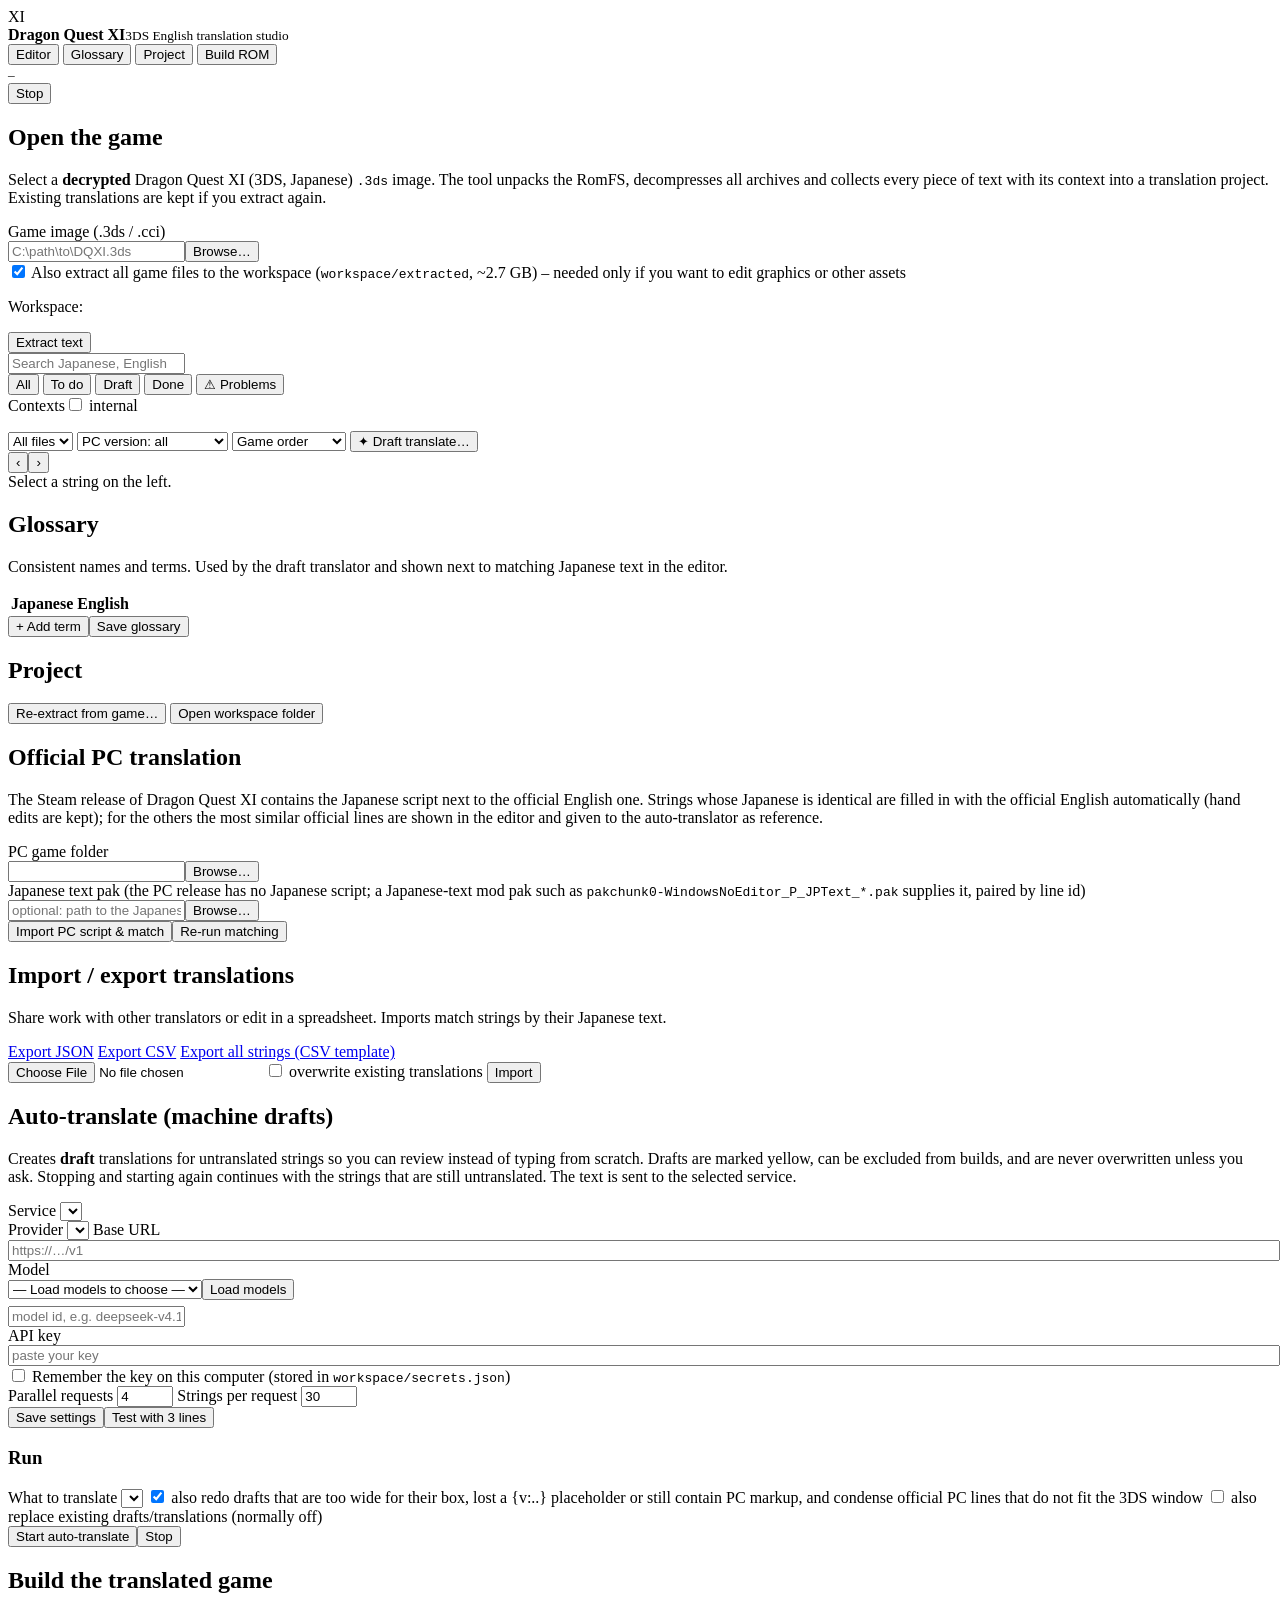
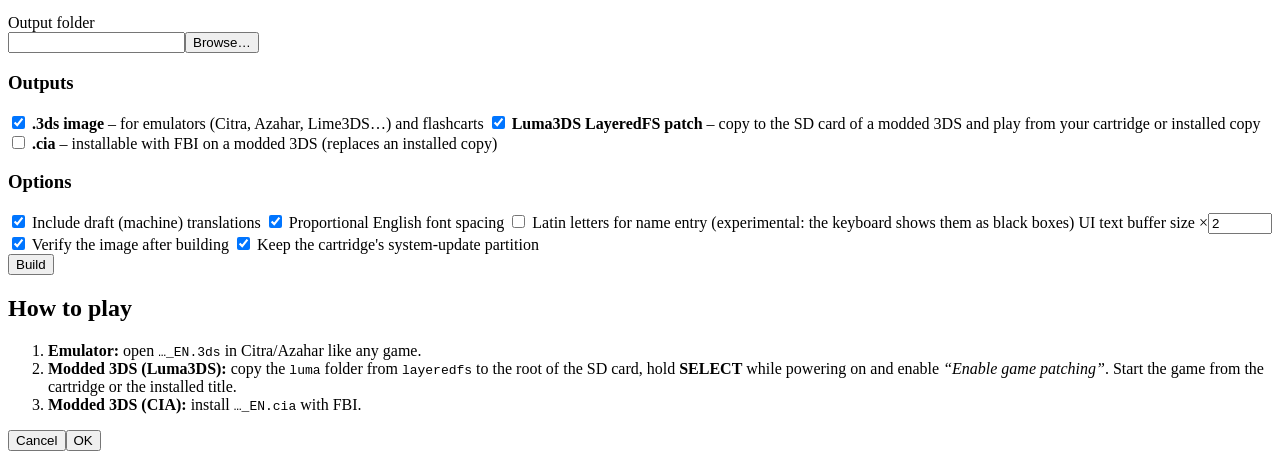
==== dq11tool/web/index.html @ 275b4253 "Initial commit: DQ XI 3DS translation tool" ====
<!doctype html>
<html lang="en">
<head>
<meta charset="utf-8">
<meta name="viewport" content="width=device-width, initial-scale=1">
<title>DQXI 3DS Translator</title>
<link rel="stylesheet" href="/static/style.css">
</head>
<body>
<header class="topbar">
  <div class="brand"><span class="logo">XI</span><div><b>Dragon Quest XI</b><small>3DS English translation studio</small></div></div>
  <nav id="nav">
    <button data-view="editor" class="active">Editor</button>
    <button data-view="glossary">Glossary</button>
    <button data-view="project">Project</button>
    <button data-view="build" class="accent">Build ROM</button>
  </nav>
  <div class="overall" title="Translated strings (excluding internal categories)">
    <div class="bar"><span id="overall-done"></span><span id="overall-draft"></span></div>
    <small id="overall-text">–</small>
  </div>
</header>

<div id="jobbar" class="jobbar hidden">
  <div class="jobinfo"><b id="job-name"></b> <span id="job-phase"></span></div>
  <div class="bar"><span id="job-progress"></span></div>
  <small id="job-count"></small>
  <button id="job-stop" class="hidden">Stop</button>
</div>

<!-- ============================== SETUP ============================== -->
<main id="view-setup" class="view hidden">
  <section class="card setup">
    <h1>Open the game</h1>
    <p>Select a <b>decrypted</b> Dragon Quest XI (3DS, Japanese) <code>.3ds</code> image. The tool unpacks the RomFS,
       decompresses all archives and collects every piece of text with its context into a translation project.
       Existing translations are kept if you extract again.</p>
    <label class="field">Game image (.3ds / .cci)
      <div class="row"><input id="rom-path" type="text" placeholder="C:\path\to\DQXI.3ds"><button id="rom-browse">Browse…</button></div>
    </label>
    <label class="check"><input id="dump-files" type="checkbox" checked> Also extract all game files to the workspace
      (<code>workspace/extracted</code>, ~2.7 GB) – needed only if you want to edit graphics or other assets</label>
    <p class="muted">Workspace: <code id="workdir"></code></p>
    <div class="row"><button id="extract-btn" class="primary">Extract text</button><span id="setup-msg" class="msg"></span></div>
  </section>
</main>

<!-- ============================== EDITOR ============================== -->
<main id="view-editor" class="view editor hidden">
  <aside class="sidebar">
    <input id="search" type="search" placeholder="Search Japanese, English, notes…">
    <div class="seg" id="status-filter">
      <button data-status="all" class="active">All</button>
      <button data-status="todo">To do</button>
      <button data-status="draft">Draft</button>
      <button data-status="translated">Done</button>
      <button data-status="problems" title="Translations that do not fit their window, lost a {v:..} placeholder, still contain PC markup or use characters missing from the game font">⚠ Problems</button>
    </div>
    <div class="cat-head"><span>Contexts</span><label class="mini"><input type="checkbox" id="show-hidden"> internal</label></div>
    <ul id="categories" class="categories"></ul>
  </aside>

  <section class="list">
    <div class="toolbar">
      <span id="list-count" class="muted"></span>
      <select id="file-filter" title="Limit to one game file"><option value="">All files</option></select>
      <select id="pc-filter" title="Match with the official PC (Steam) translation"><option value="">PC version: all</option><option value="official">Official PC text used</option><option value="similar">Similar PC line exists</option><option value="none">Nothing similar on PC</option></select>
      <select id="sort"><option value="">Game order</option><option value="length">Longest first</option><option value="recent">Recently edited</option></select>
      <span class="spacer"></span>
      <button id="mt-view" title="Create draft translations for the untranslated strings of the current context">✦ Draft translate…</button>
      <div class="pager"><button id="prev-page">‹</button><span id="page-info"></span><button id="next-page">›</button></div>
    </div>
    <div id="rows" class="rows"></div>
  </section>

  <section class="detail" id="detail">
    <div class="empty muted">Select a string on the left.</div>
  </section>
</main>

<!-- ============================== GLOSSARY ============================== -->
<main id="view-glossary" class="view hidden">
  <section class="card wide">
    <h1>Glossary</h1>
    <p class="muted">Consistent names and terms. Used by the draft translator and shown next to matching Japanese text in the editor.</p>
    <table class="gloss"><thead><tr><th>Japanese</th><th>English</th><th></th></tr></thead><tbody id="gloss-body"></tbody></table>
    <div class="row"><button id="gloss-add">+ Add term</button><button id="gloss-save" class="primary">Save glossary</button><span id="gloss-msg" class="msg"></span></div>
  </section>
</main>

<!-- ============================== PROJECT ============================== -->
<main id="view-project" class="view hidden">
  <section class="card wide">
    <h1>Project</h1>
    <dl id="project-info" class="info"></dl>
    <div class="row">
      <button id="reextract">Re-extract from game…</button>
      <button id="open-workdir">Open workspace folder</button>
    </div>
  </section>
  <section class="card wide" id="pc-card">
    <h2>Official PC translation</h2>
    <p class="muted">The Steam release of Dragon Quest XI contains the Japanese script next to the official English one.
      Strings whose Japanese is identical are filled in with the official English automatically (hand edits are kept);
      for the others the most similar official lines are shown in the editor and given to the auto-translator as reference.</p>
    <label class="field">PC game folder <div class="row"><input id="pc-path" type="text" style="flex:1"><button id="pc-browse">Browse…</button></div></label>
    <label class="field">Japanese text pak <span class="muted">(the PC release has no Japanese script; a Japanese-text mod pak such as <code>pakchunk0-WindowsNoEditor_P_JPText_*.pak</code> supplies it, paired by line id)</span>
      <div class="row"><input id="pc-jp" type="text" style="flex:1" placeholder="optional: path to the Japanese text .pak"><button id="pc-jp-browse">Browse…</button></div></label>
    <div class="row"><button id="pc-import" class="primary">Import PC script &amp; match</button><button id="pc-rematch">Re-run matching</button><span id="pc-msg" class="msg"></span></div>
    <dl id="pc-info" class="info"></dl>
  </section>
  <section class="card wide">
    <h2>Import / export translations</h2>
    <p class="muted">Share work with other translators or edit in a spreadsheet. Imports match strings by their Japanese text.</p>
    <div class="row">
      <a class="btn" href="/api/translations/export?format=json">Export JSON</a>
      <a class="btn" href="/api/translations/export?format=csv">Export CSV</a>
      <a class="btn" href="/api/translations/export?format=csv&only=all">Export all strings (CSV template)</a>
    </div>
    <div class="row">
      <input type="file" id="import-file" accept=".json,.csv">
      <label class="check"><input type="checkbox" id="import-overwrite"> overwrite existing translations</label>
      <button id="import-btn">Import</button><span id="import-msg" class="msg"></span>
    </div>
  </section>
  <section class="card wide" id="mt-card">
    <h2>Auto-translate (machine drafts)</h2>
    <p class="muted">Creates <b>draft</b> translations for untranslated strings so you can review instead of typing from scratch.
      Drafts are marked yellow, can be excluded from builds, and are never overwritten unless you ask. Stopping and
      starting again continues with the strings that are still untranslated. The text is sent to the selected service.</p>
    <div class="grid2">
      <div>
        <label class="field">Service <select id="mt-backend"></select></label>
        <div id="mt-openai">
          <label class="field">Provider <select id="mt-preset"></select></label>
          <label class="field">Base URL <input id="mt-base" type="text" style="width:100%" placeholder="https://…/v1"></label>
          <label class="field">Model
            <div class="row"><select id="mt-model-select" title="Models offered by the service (click Load models)"><option value="">— Load models to choose —</option></select><button id="mt-load-models">Load models</button></div>
            <input id="mt-model" type="text" list="mt-models" placeholder="model id, e.g. deepseek-v4.1-flash" style="margin-top:6px">
            <datalist id="mt-models"></datalist>
          </label>
        </div>
        <label class="field" id="mt-key-field">API key
          <input id="mt-key" type="password" style="width:100%" placeholder="paste your key" autocomplete="off">
          <small id="mt-key-state" class="muted"></small>
        </label>
        <label class="check"><input type="checkbox" id="mt-remember"> Remember the key on this computer (stored in <code>workspace/secrets.json</code>)</label>
      </div>
      <div>
        <label class="field inline">Parallel requests <input type="number" id="mt-conc" min="1" max="256" value="4" title="More parallel requests are faster but may hit the provider's rate limit (429 responses are retried automatically)"></label>
        <label class="field inline">Strings per request <input type="number" id="mt-batch" min="1" max="100" value="30"></label>
        <div class="row"><button id="mt-save">Save settings</button><button id="mt-test">Test with 3 lines</button><span id="mt-set-msg" class="msg"></span></div>
        <div id="mt-test-out"></div>
        <h3>Run</h3>
        <label class="field">What to translate <select id="mt-scope"></select></label>
        <label class="check"><input type="checkbox" id="mt-too-wide" checked> also redo drafts that are too wide for their box, lost a {v:..} placeholder or still contain PC markup, and condense official PC lines that do not fit the 3DS window <span id="mt-too-wide-n" class="muted"></span></label>
        <label class="check"><input type="checkbox" id="mt-overwrite"> also replace existing drafts/translations (normally off)</label>
        <div class="row"><button id="mt-start" class="primary">Start auto-translate</button><button id="mt-stop" class="hidden">Stop</button><span id="mt-msg" class="msg"></span></div>
      </div>
    </div>
  </section>
</main>

<!-- ============================== BUILD ============================== -->
<main id="view-build" class="view hidden">
  <section class="card wide">
    <h1>Build the translated game</h1>
    <div class="grid2">
      <div>
        <label class="field">Output folder
          <div class="row"><input id="out-dir" type="text"><button id="out-browse">Browse…</button></div>
        </label>
        <h3>Outputs</h3>
        <label class="check"><input type="checkbox" id="o-make_3ds" checked> <b>.3ds image</b> – for emulators (Citra, Azahar, Lime3DS…) and flashcarts</label>
        <label class="check"><input type="checkbox" id="o-make_layeredfs" checked> <b>Luma3DS LayeredFS patch</b> – copy to the SD card of a modded 3DS and play from your cartridge or installed copy</label>
        <label class="check"><input type="checkbox" id="o-make_cia"> <b>.cia</b> – installable with FBI on a modded 3DS (replaces an installed copy)</label>
      </div>
      <div>
        <h3>Options</h3>
        <label class="check"><input type="checkbox" id="o-include_drafts" checked> Include draft (machine) translations</label>
        <label class="check"><input type="checkbox" id="o-font_fixes" checked> Proportional English font spacing</label>
        <label class="check"><input type="checkbox" id="o-latin_keyboard"> Latin letters for name entry (experimental: the keyboard shows them as black boxes)</label>
        <label class="field inline">UI text buffer size ×<input type="number" id="o-expand_text_buffers" min="1" max="2" step="0.25" value="2" title="Larger values overflow the game's layout memory and crash it (×2 is tested)"></label>
        <label class="check"><input type="checkbox" id="o-verify" checked> Verify the image after building</label>
        <label class="check"><input type="checkbox" id="o-keep_update_partitions" checked> Keep the cartridge's system-update partition</label>
      </div>
    </div>
    <div class="row"><button id="build-btn" class="primary big">Build</button><span id="build-msg" class="msg"></span></div>
    <div id="build-result"></div>
  </section>
  <section class="card wide howto">
    <h2>How to play</h2>
    <ol>
      <li><b>Emulator:</b> open <code>…_EN.3ds</code> in Citra/Azahar like any game.</li>
      <li><b>Modded 3DS (Luma3DS):</b> copy the <code>luma</code> folder from <code>layeredfs</code> to the root of the SD card,
        hold <b>SELECT</b> while powering on and enable <i>“Enable game patching”</i>. Start the game from the cartridge or the installed title.</li>
      <li><b>Modded 3DS (CIA):</b> install <code>…_EN.cia</code> with FBI.</li>
    </ol>
  </section>
</main>

<div id="modal" class="modal hidden"><div class="modal-box"><div id="modal-body"></div><div class="row end"><button id="modal-cancel">Cancel</button><button id="modal-ok" class="primary">OK</button></div></div></div>
<script src="/static/app.js"></script>
</body>
</html>
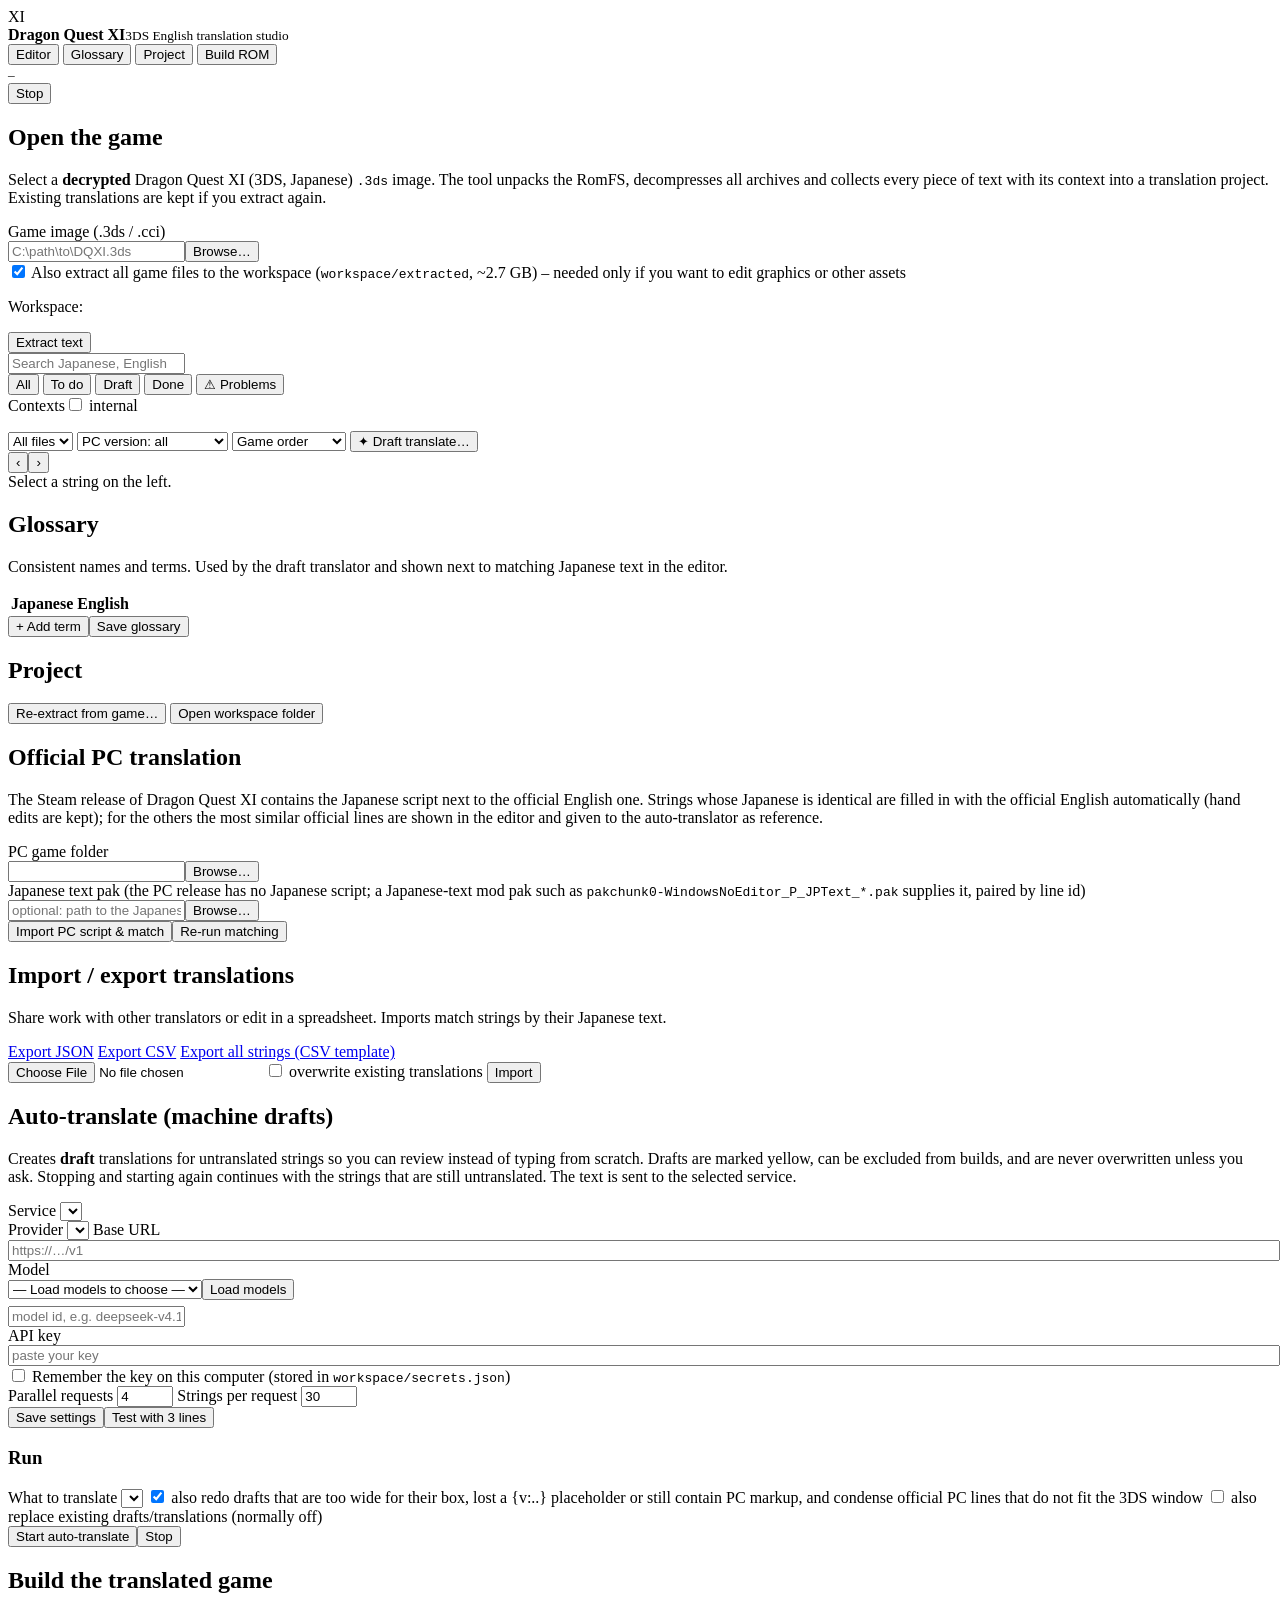
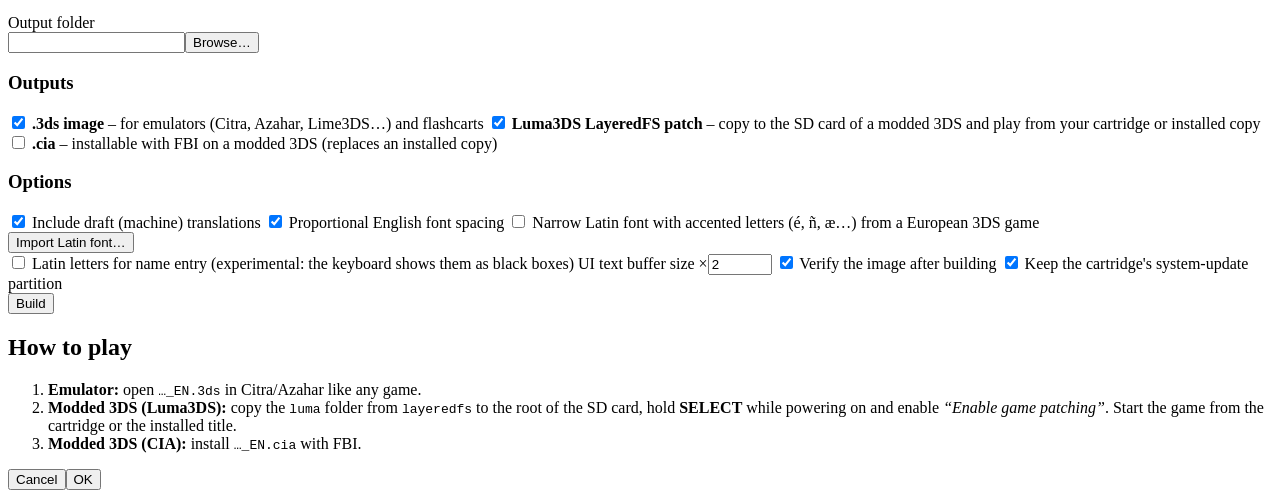
==== commit a1908ab7: "Import narrow Latin font (DQ VII EU) into the message fonts - fontimport: copy a western 3DS font's " ====
--- a/dq11tool/web/index.html
+++ b/dq11tool/web/index.html
@@ -179,6 +179,8 @@
         <h3>Options</h3>
         <label class="check"><input type="checkbox" id="o-include_drafts" checked> Include draft (machine) translations</label>
         <label class="check"><input type="checkbox" id="o-font_fixes" checked> Proportional English font spacing</label>
+        <label class="check"><input type="checkbox" id="latin-font"> Narrow Latin font with accented letters (é, ñ, æ…) from a European 3DS game</label>
+        <div class="row"><button id="donor-browse">Import Latin font…</button><span id="donor-msg" class="msg"></span></div>
         <label class="check"><input type="checkbox" id="o-latin_keyboard"> Latin letters for name entry (experimental: the keyboard shows them as black boxes)</label>
         <label class="field inline">UI text buffer size ×<input type="number" id="o-expand_text_buffers" min="1" max="2" step="0.25" value="2" title="Larger values overflow the game's layout memory and crash it (×2 is tested)"></label>
         <label class="check"><input type="checkbox" id="o-verify" checked> Verify the image after building</label>
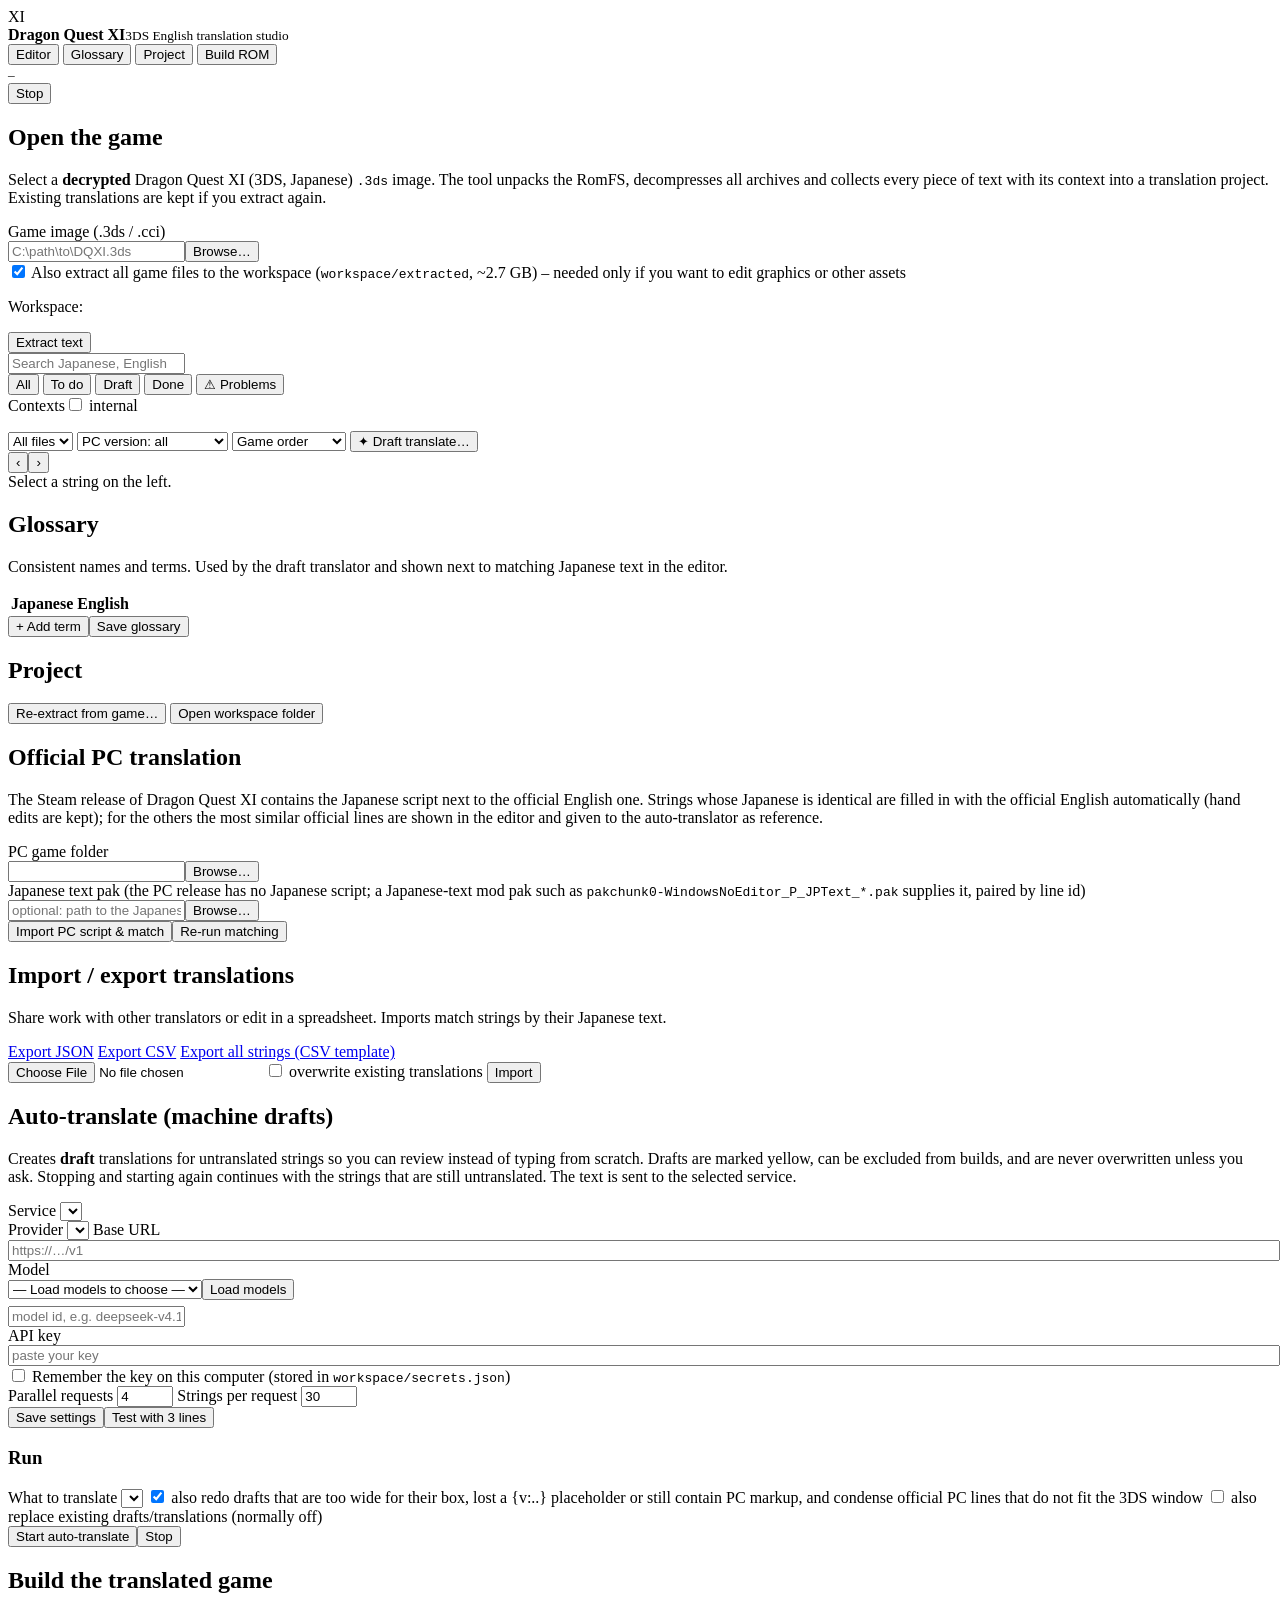
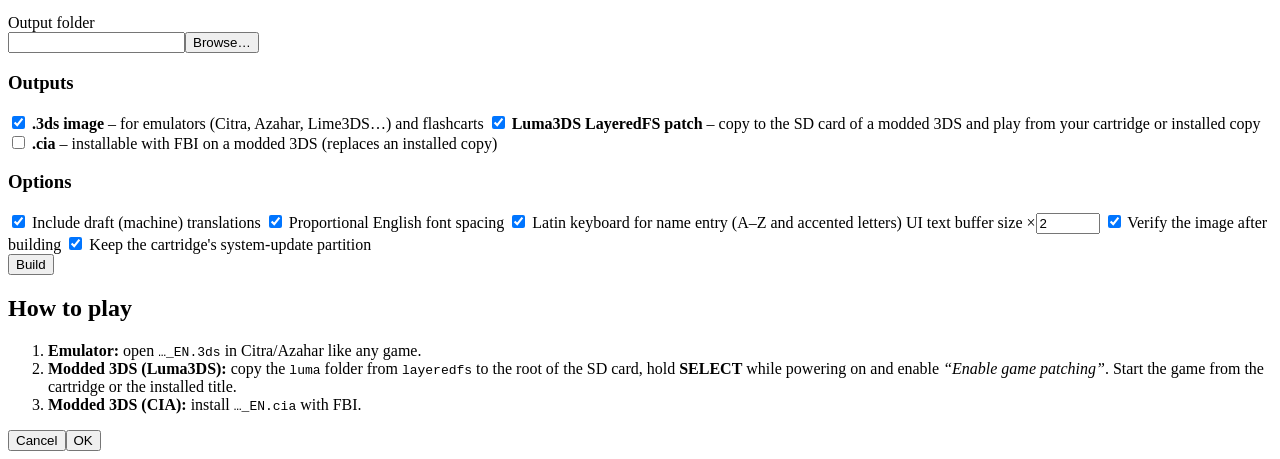
==== commit 89e1dffb: "fixing most of the translation and fitting issues" ====
--- a/dq11tool/web/index.html
+++ b/dq11tool/web/index.html
@@ -179,9 +179,7 @@
         <h3>Options</h3>
         <label class="check"><input type="checkbox" id="o-include_drafts" checked> Include draft (machine) translations</label>
         <label class="check"><input type="checkbox" id="o-font_fixes" checked> Proportional English font spacing</label>
-        <label class="check"><input type="checkbox" id="latin-font"> Narrow Latin font with accented letters (é, ñ, æ…) from a European 3DS game</label>
-        <div class="row"><button id="donor-browse">Import Latin font…</button><span id="donor-msg" class="msg"></span></div>
-        <label class="check"><input type="checkbox" id="o-latin_keyboard"> Latin letters for name entry (experimental: the keyboard shows them as black boxes)</label>
+        <label class="check"><input type="checkbox" id="o-latin_keyboard" checked> Latin keyboard for name entry (A–Z and accented letters)</label>
         <label class="field inline">UI text buffer size ×<input type="number" id="o-expand_text_buffers" min="1" max="2" step="0.25" value="2" title="Larger values overflow the game's layout memory and crash it (×2 is tested)"></label>
         <label class="check"><input type="checkbox" id="o-verify" checked> Verify the image after building</label>
         <label class="check"><input type="checkbox" id="o-keep_update_partitions" checked> Keep the cartridge's system-update partition</label>
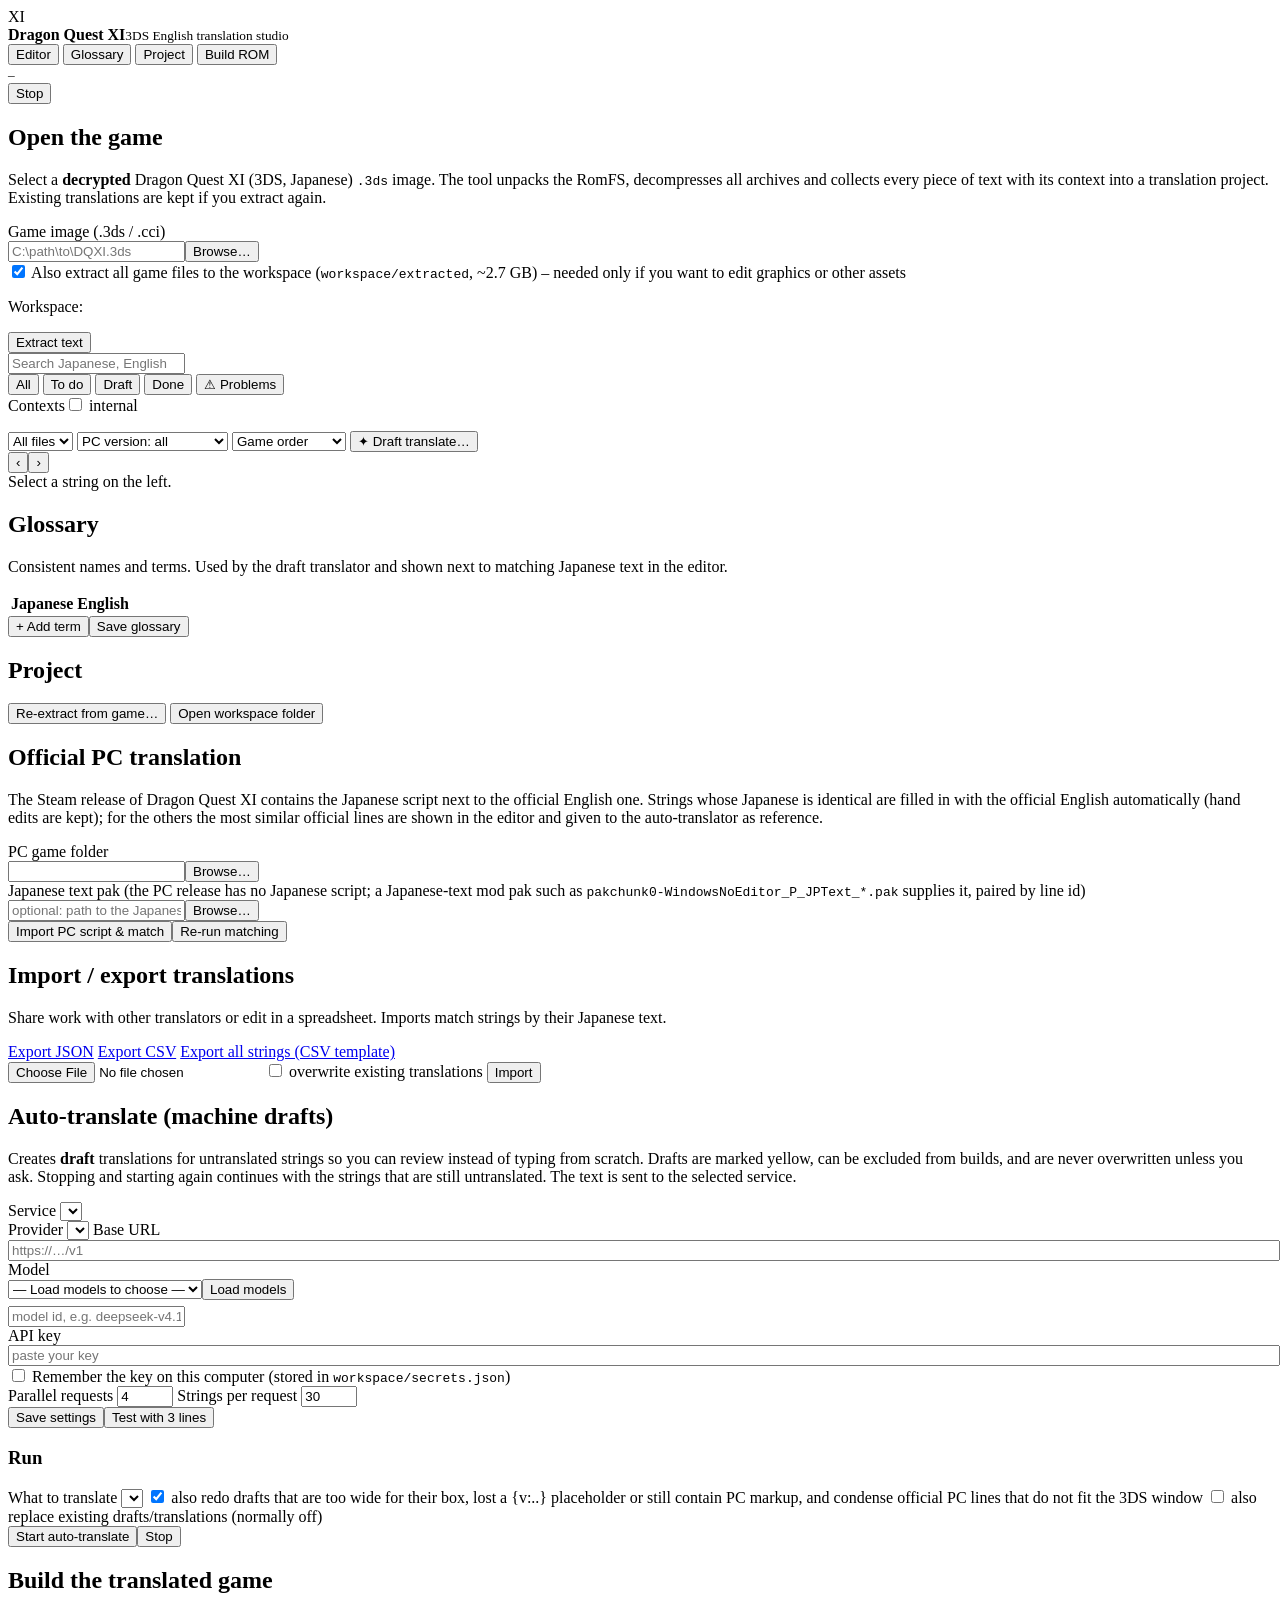
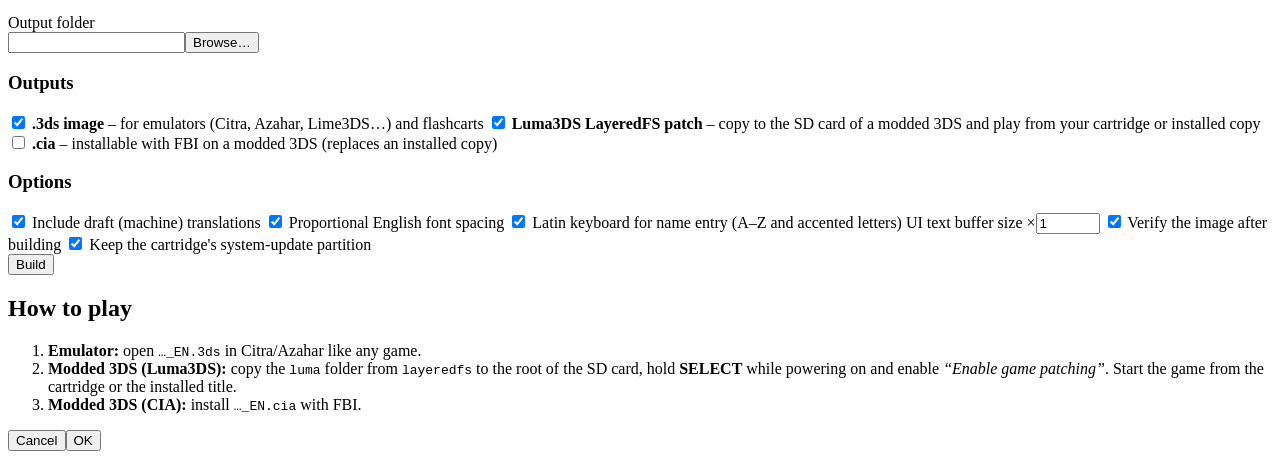
==== commit 41ee9614: "Refactor export options and improve memory handling; update UI buffer settings and fix OOM return be" ====
--- a/dq11tool/web/index.html
+++ b/dq11tool/web/index.html
@@ -180,7 +180,7 @@
         <label class="check"><input type="checkbox" id="o-include_drafts" checked> Include draft (machine) translations</label>
         <label class="check"><input type="checkbox" id="o-font_fixes" checked> Proportional English font spacing</label>
         <label class="check"><input type="checkbox" id="o-latin_keyboard" checked> Latin keyboard for name entry (A–Z and accented letters)</label>
-        <label class="field inline">UI text buffer size ×<input type="number" id="o-expand_text_buffers" min="1" max="2" step="0.25" value="2" title="Larger values overflow the game's layout memory and crash it (×2 is tested)"></label>
+        <label class="field inline">UI text buffer size ×<input type="number" id="o-expand_text_buffers" min="1" max="2" step="0.25" value="1" title="1 = exact fit + runtime growth; larger values pre-allocate more UI layout memory"></label>
         <label class="check"><input type="checkbox" id="o-verify" checked> Verify the image after building</label>
         <label class="check"><input type="checkbox" id="o-keep_update_partitions" checked> Keep the cartridge's system-update partition</label>
       </div>
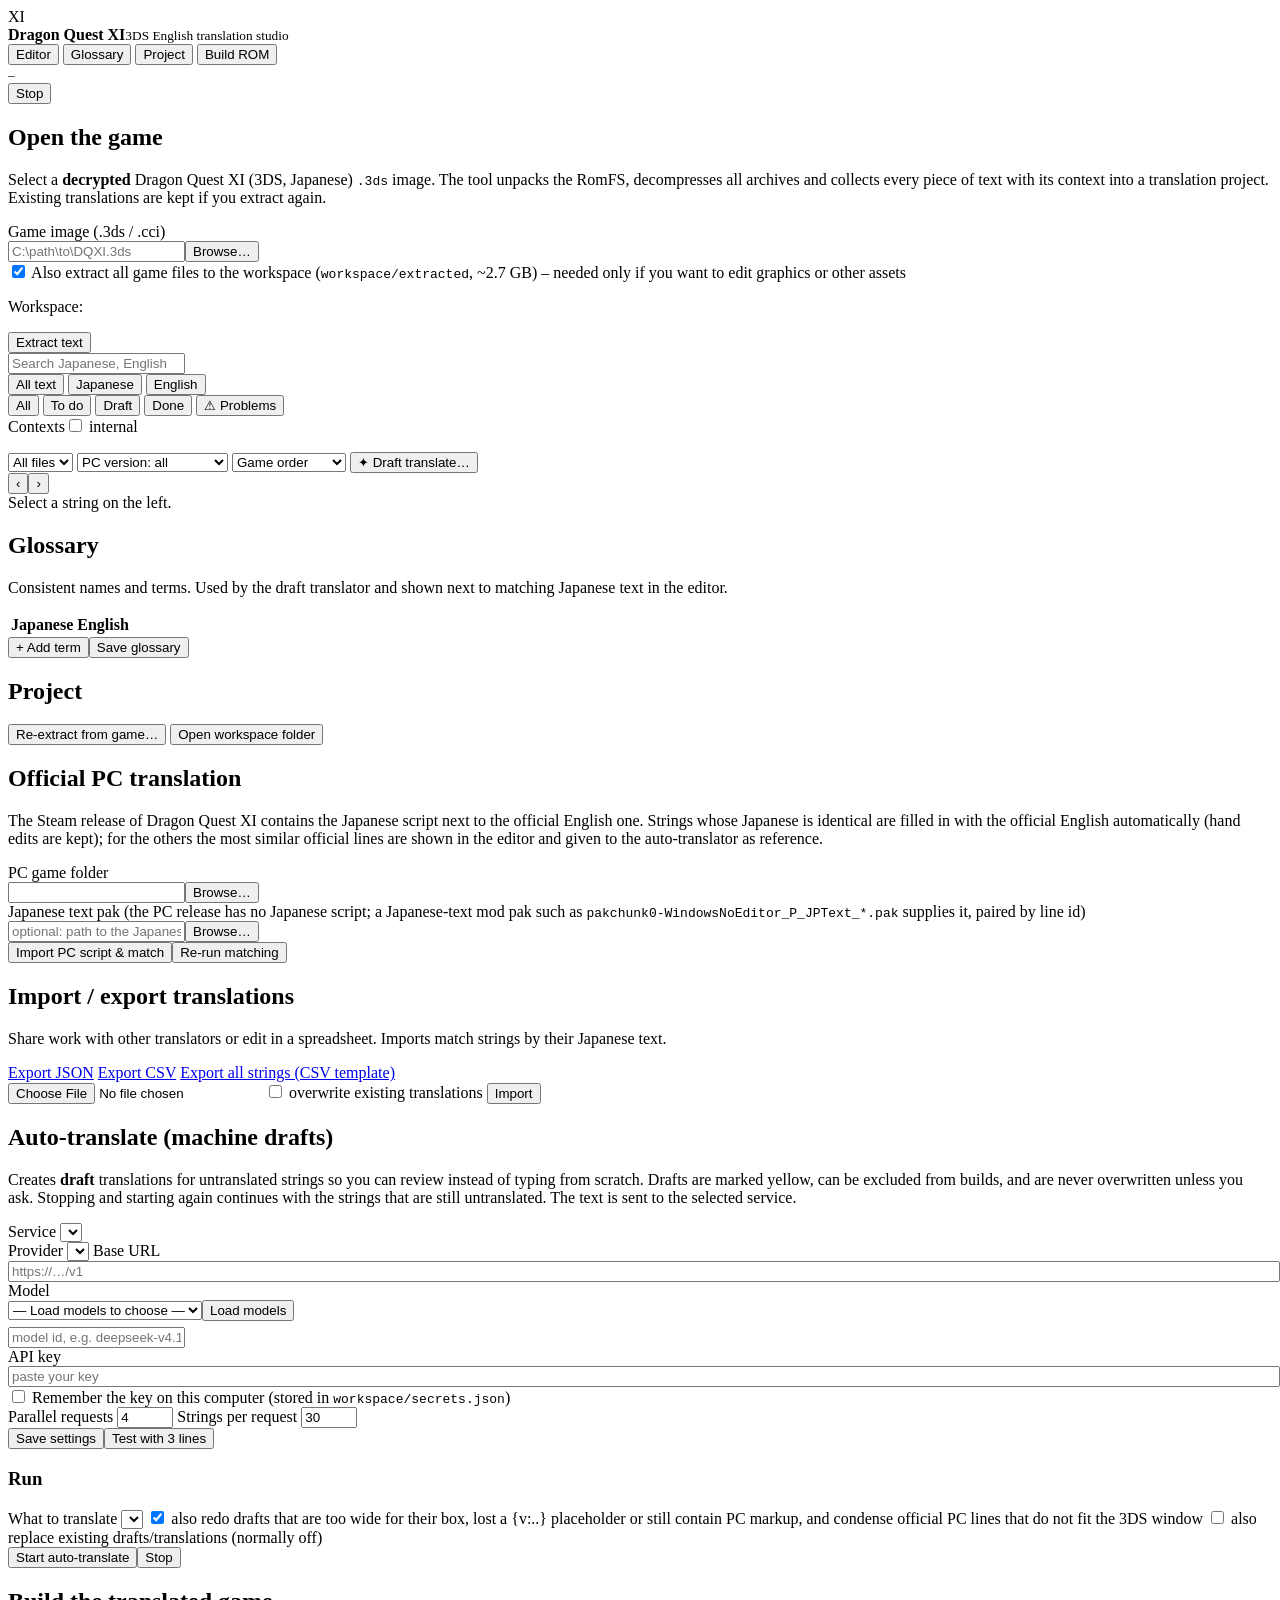
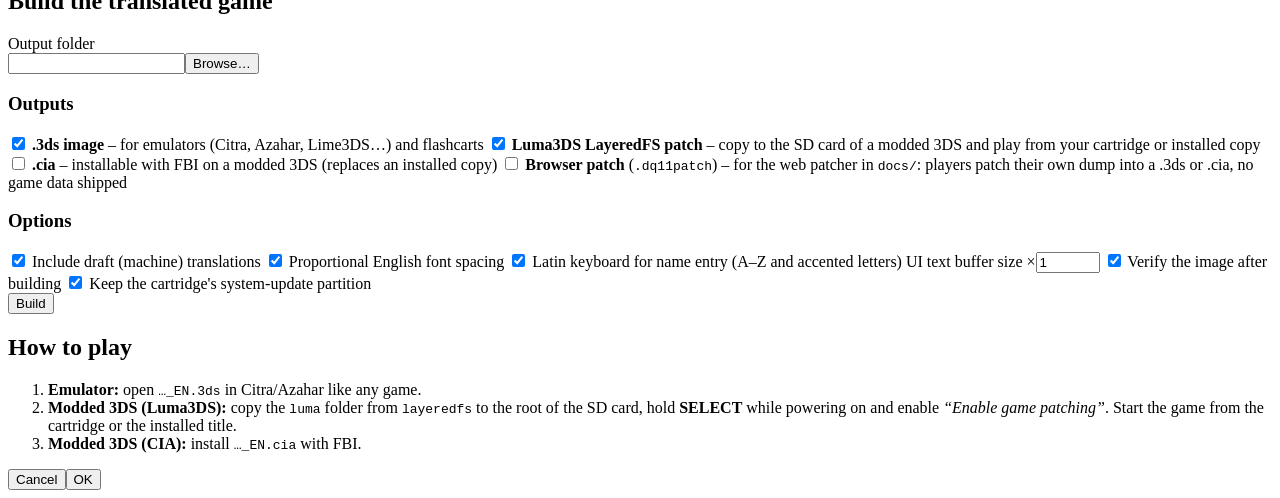
==== commit e1a0b47e: "Dragon Quest XI (3DS) English translation tool and web patcher" ====
--- a/dq11tool/web/index.html
+++ b/dq11tool/web/index.html
@@ -49,6 +49,11 @@
 <main id="view-editor" class="view editor hidden">
   <aside class="sidebar">
     <input id="search" type="search" placeholder="Search Japanese, English, notes…">
+    <div class="seg" id="scope-filter" title="Restrict the search box to Japanese or English text">
+      <button data-scope="all" class="active">All text</button>
+      <button data-scope="jp">Japanese</button>
+      <button data-scope="en">English</button>
+    </div>
     <div class="seg" id="status-filter">
       <button data-status="all" class="active">All</button>
       <button data-status="todo">To do</button>
@@ -174,6 +179,7 @@
         <label class="check"><input type="checkbox" id="o-make_3ds" checked> <b>.3ds image</b> – for emulators (Citra, Azahar, Lime3DS…) and flashcarts</label>
         <label class="check"><input type="checkbox" id="o-make_layeredfs" checked> <b>Luma3DS LayeredFS patch</b> – copy to the SD card of a modded 3DS and play from your cartridge or installed copy</label>
         <label class="check"><input type="checkbox" id="o-make_cia"> <b>.cia</b> – installable with FBI on a modded 3DS (replaces an installed copy)</label>
+        <label class="check"><input type="checkbox" id="o-make_patch"> <b>Browser patch</b> (<code>.dq11patch</code>) – for the web patcher in <code>docs/</code>: players patch their own dump into a .3ds or .cia, no game data shipped</label>
       </div>
       <div>
         <h3>Options</h3>
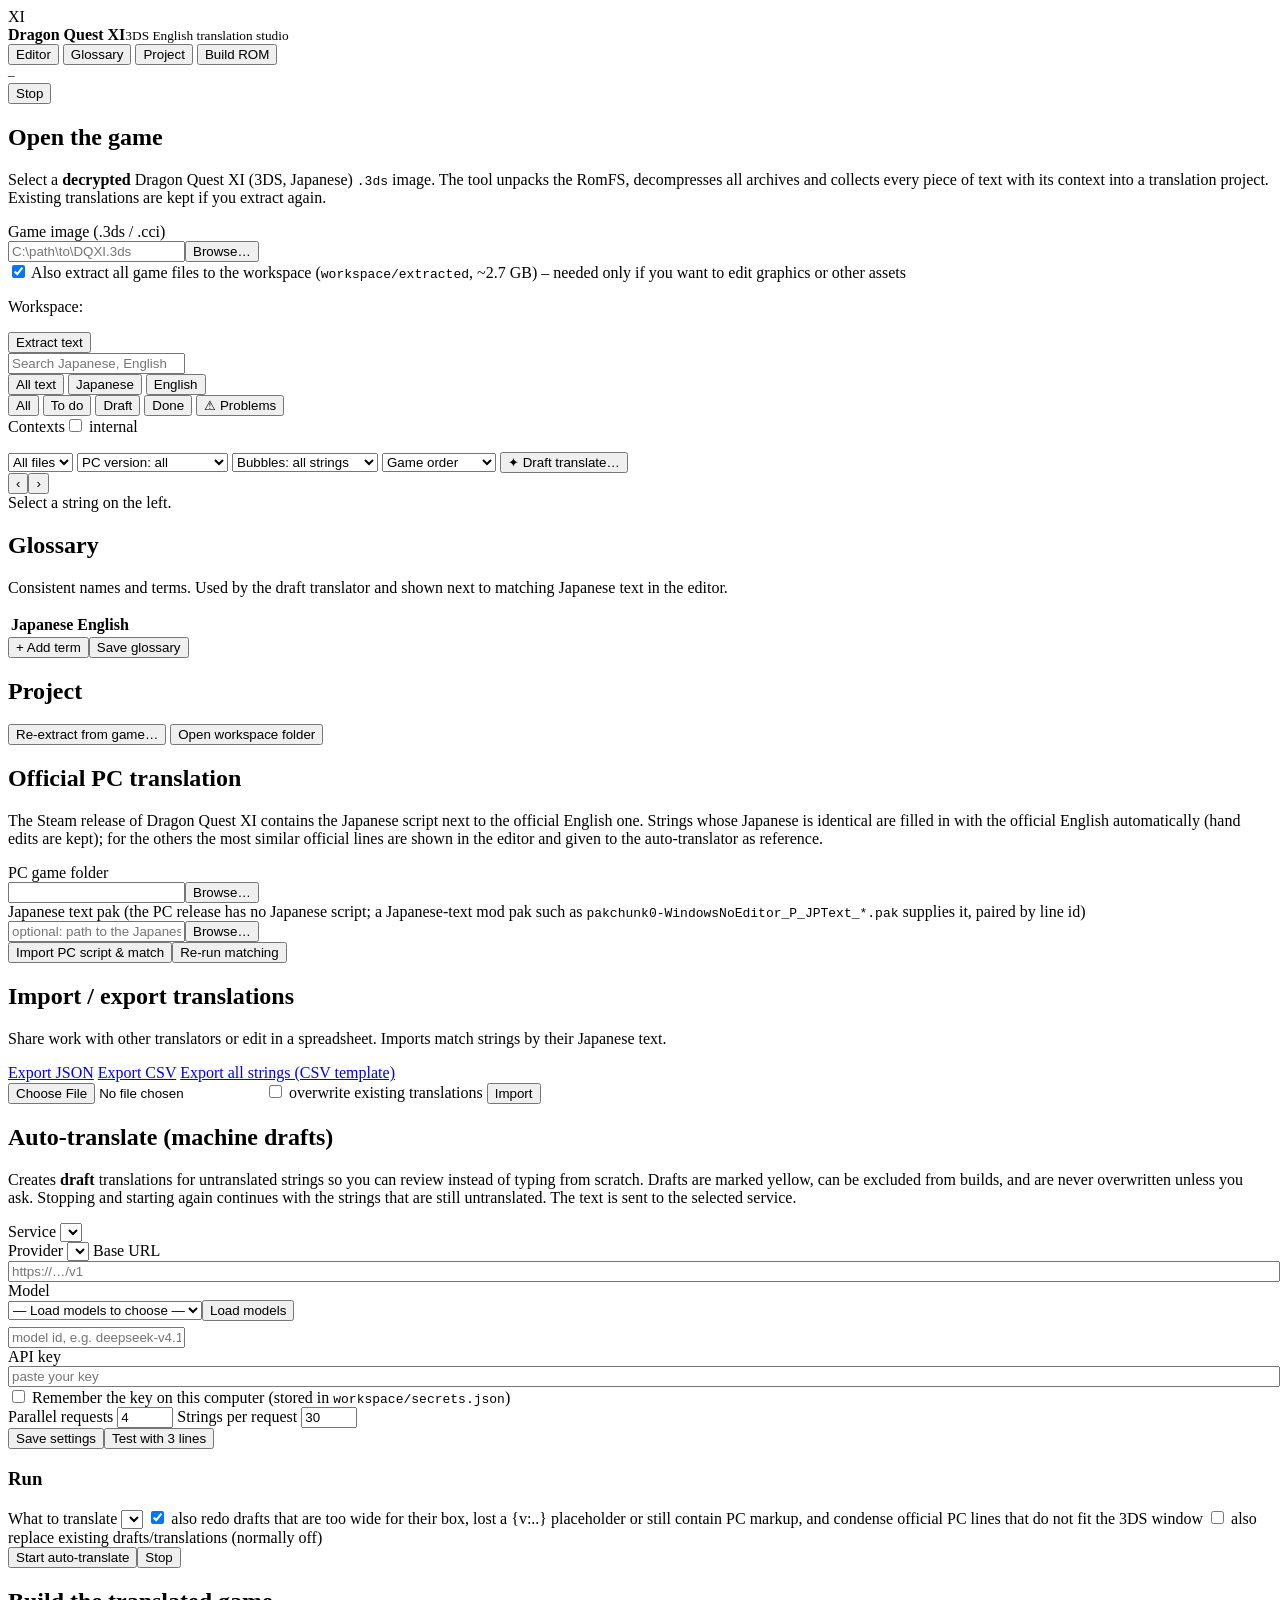
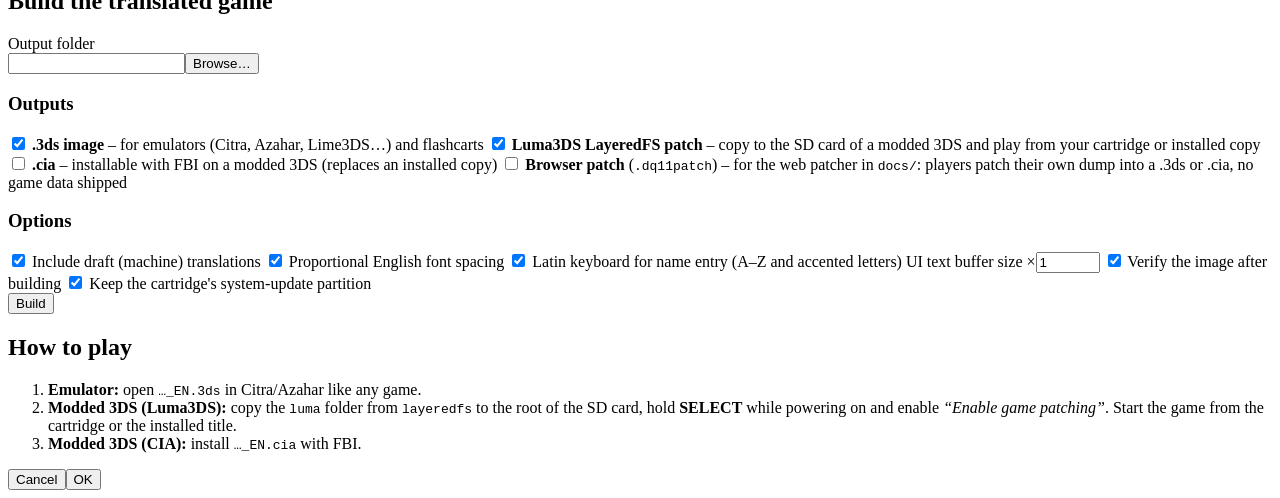
==== commit 47312b87: "Speech bubbles over NPC heads: own line breaks, editor preview and filter The bubble code breaks any" ====
--- a/dq11tool/web/index.html
+++ b/dq11tool/web/index.html
@@ -70,6 +70,7 @@
       <span id="list-count" class="muted"></span>
       <select id="file-filter" title="Limit to one game file"><option value="">All files</option></select>
       <select id="pc-filter" title="Match with the official PC (Steam) translation"><option value="">PC version: all</option><option value="official">Official PC text used</option><option value="similar">Similar PC line exists</option><option value="none">Nothing similar on PC</option></select>
+      <select id="bubble-filter" title="Speech bubbles over NPC heads (2 lines of 130 px) or everything else"><option value="">Bubbles: all strings</option><option value="only">Speech bubbles only</option><option value="not">No speech bubbles</option></select>
       <select id="sort"><option value="">Game order</option><option value="length">Longest first</option><option value="recent">Recently edited</option></select>
       <span class="spacer"></span>
       <button id="mt-view" title="Create draft translations for the untranslated strings of the current context">✦ Draft translate…</button>
